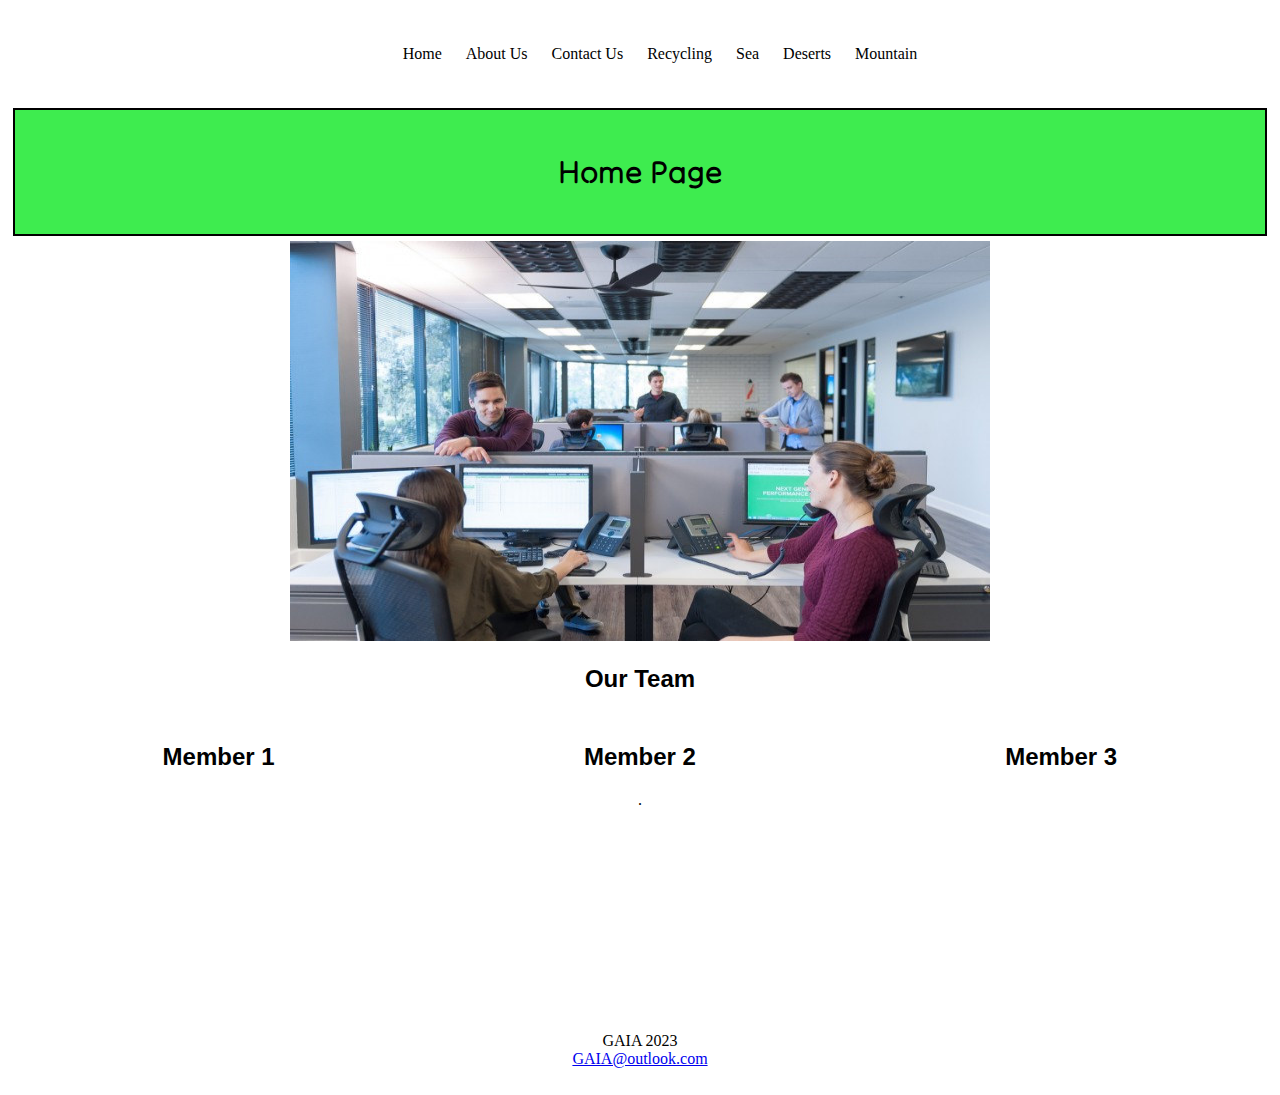
==== index.html @ 866cd686 "update" ====
<!DOCTYPE html>
<html lang="en">
<head>

  <nav>

      <ul>
        <li><a href=index.html>Home</a></li>
        <li><a href="about.html">About Us</a></li>
        <li><a href="contact.html">Contact Us</a></li>
        <li><a href="recycle.html">Recycling</a></li>
        <li><a href="sea.html">Sea</a></li>
        <li><a href="desert.html">Deserts</a></li>
        <li><a href="mountain.html">Mountain</a></li>
      </ul>

    </nav>
  
  <link rel="preconnect" href="https://fonts.googleapis.com">
  <link rel="preconnect" href="https://fonts.gstatic.com" crossorigin>
  <link href="https://fonts.googleapis.com/css2?family=Tilt+Neon&display=swap" rel="stylesheet">

  <meta charset="utf-8">
  <meta http-equiv="X-UA-Compatible" content=IE=edge>
  <meta name="viewport" content="width=device-width initial-scale=1.0">
  

  <title>Home Page</title>
  <link href="style.css" rel="stylesheet" type="text/css" />
</head> 
  
    <body>
      <div class="bg-green">  <h1>Home Page</h1> </div>
      
     
      <div>
         <img src="office1.jpg" style="width:700px; height:400px;">
      </div>

      <style>
      * {
        box-sizing: border-box
      }

  
      .column {
        float: left;
        width: 33.33%;
        padding: 10px;
        height: 300px; 
      }

    
      .row:after {
        content: "";
        display: table;
        clear: both;
      }
      </style>
      </head>
      <body>

      <h2>Our Team</h2>

      <div class="row">
        <div class="column">
          <h2>Member 1</h2>
          <p></p>
        </div>
        <div class="column">
          <h2>Member 2</h2>
          <p>.</p>
        </div>
        <div class="column">
          <h2>Member 3</h2>
          <p></p>
        </div>
      </div>
<footer>
  <p> GAIA 2023<BR> 
  <a href="GAIA@outlook.com">GAIA@outlook.com</a></p>
      </footer>
  
  
</body>

</html>
---- style.css ----
h1{font-family: 'Tilt Neon', sans-serif;}
h2{font-family: 'Space Grotesk', sans-serif;}
ul{text-align:center;}
body{text-align:center;}


.bg-green{background-color:rgba(62,236,79,1) ;padding:20px; margin:5px; border:2px solid #000000;}
<div class="bg-green"> <h2>Memeber 1</h2>


nav
{background-color:rgba(255,255,255,);
border:2px solid rgba(0,0,0,1);
color:rgba(255,255,255,);
display:block;
overflow:hidden;
width:100%;}


nav ul li{
  display: inline-block;
  list-style-type: none;
}

nav ul li a{
  color:rgba(0,0,0,1);
  display: block;
  line-height: 56px;
  text-decoration: none;
  padding: 10px;
}

nav ul li :hover{
  background-color:rgba(62, 236, 79, 0.8)
}

nav ul li:hover a{
  color: rgb(0, 0, 0,)
}

.column {
  float: left;
  width: 25%;
  padding: 20px;
}



footer{background-color:rgba(255,255,255,);
  color:rgba(0,0,0,);
  text-align:center;
  padding:3px;}



@media screen and (max-width: 600px) {
  .column {
    width: 100%;
  }
}
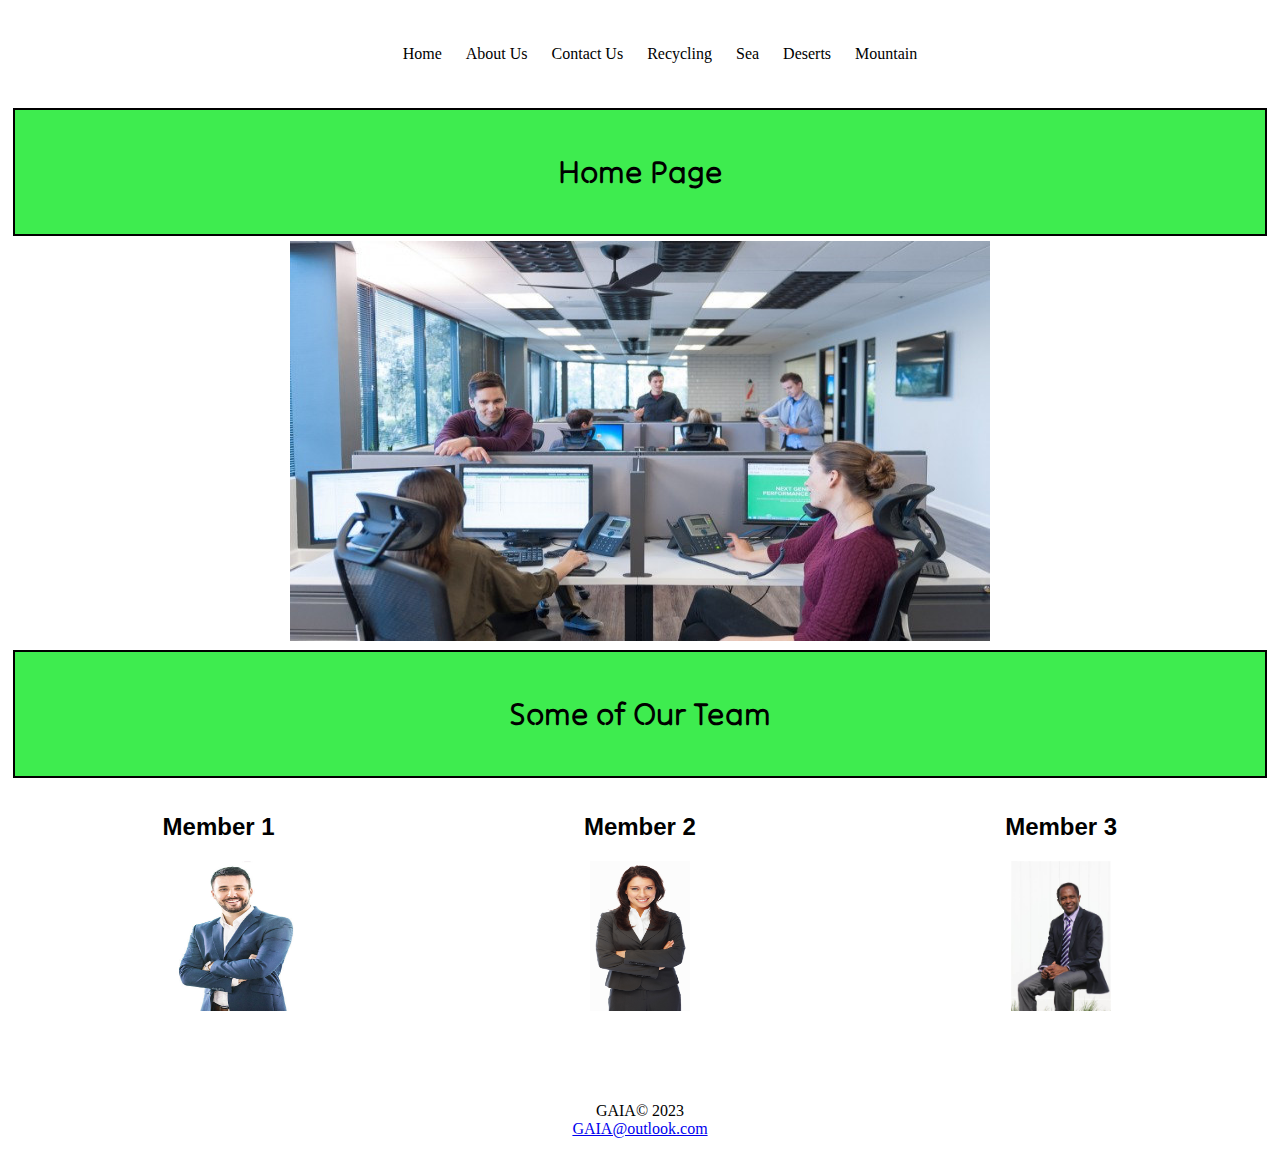
==== commit 7437b507: "update" ====
--- a/index.html
+++ b/index.html
@@ -42,7 +42,6 @@
         box-sizing: border-box
       }
 
-  
       .column {
         float: left;
         width: 33.33%;
@@ -50,7 +49,6 @@
         height: 300px; 
       }
 
-    
       .row:after {
         content: "";
         display: table;
@@ -59,25 +57,25 @@
       </style>
       </head>
       <body>
-
-      <h2>Our Team</h2>
-
+<div class="bg-green">
+      <h1>Some of Our Team</h1>
+  </div>
       <div class="row">
         <div class="column">
           <h2>Member 1</h2>
-          <p></p>
+          <p><img src="Member 1.jpg" style="width:200px; height:150px;"</p>
         </div>
         <div class="column">
           <h2>Member 2</h2>
-          <p>.</p>
+          <p><img src="Member 2.jpg" style="width:100px; height:150px;"</p>
         </div>
         <div class="column">
           <h2>Member 3</h2>
-          <p></p>
+          <p><img src="Member 3.jpg " style="width:100px; height:150px;"</p>
         </div>
       </div>
 <footer>
-  <p> GAIA 2023<BR> 
+  <p> GAIA© 2023<BR> 
   <a href="GAIA@outlook.com">GAIA@outlook.com</a></p>
       </footer>
   
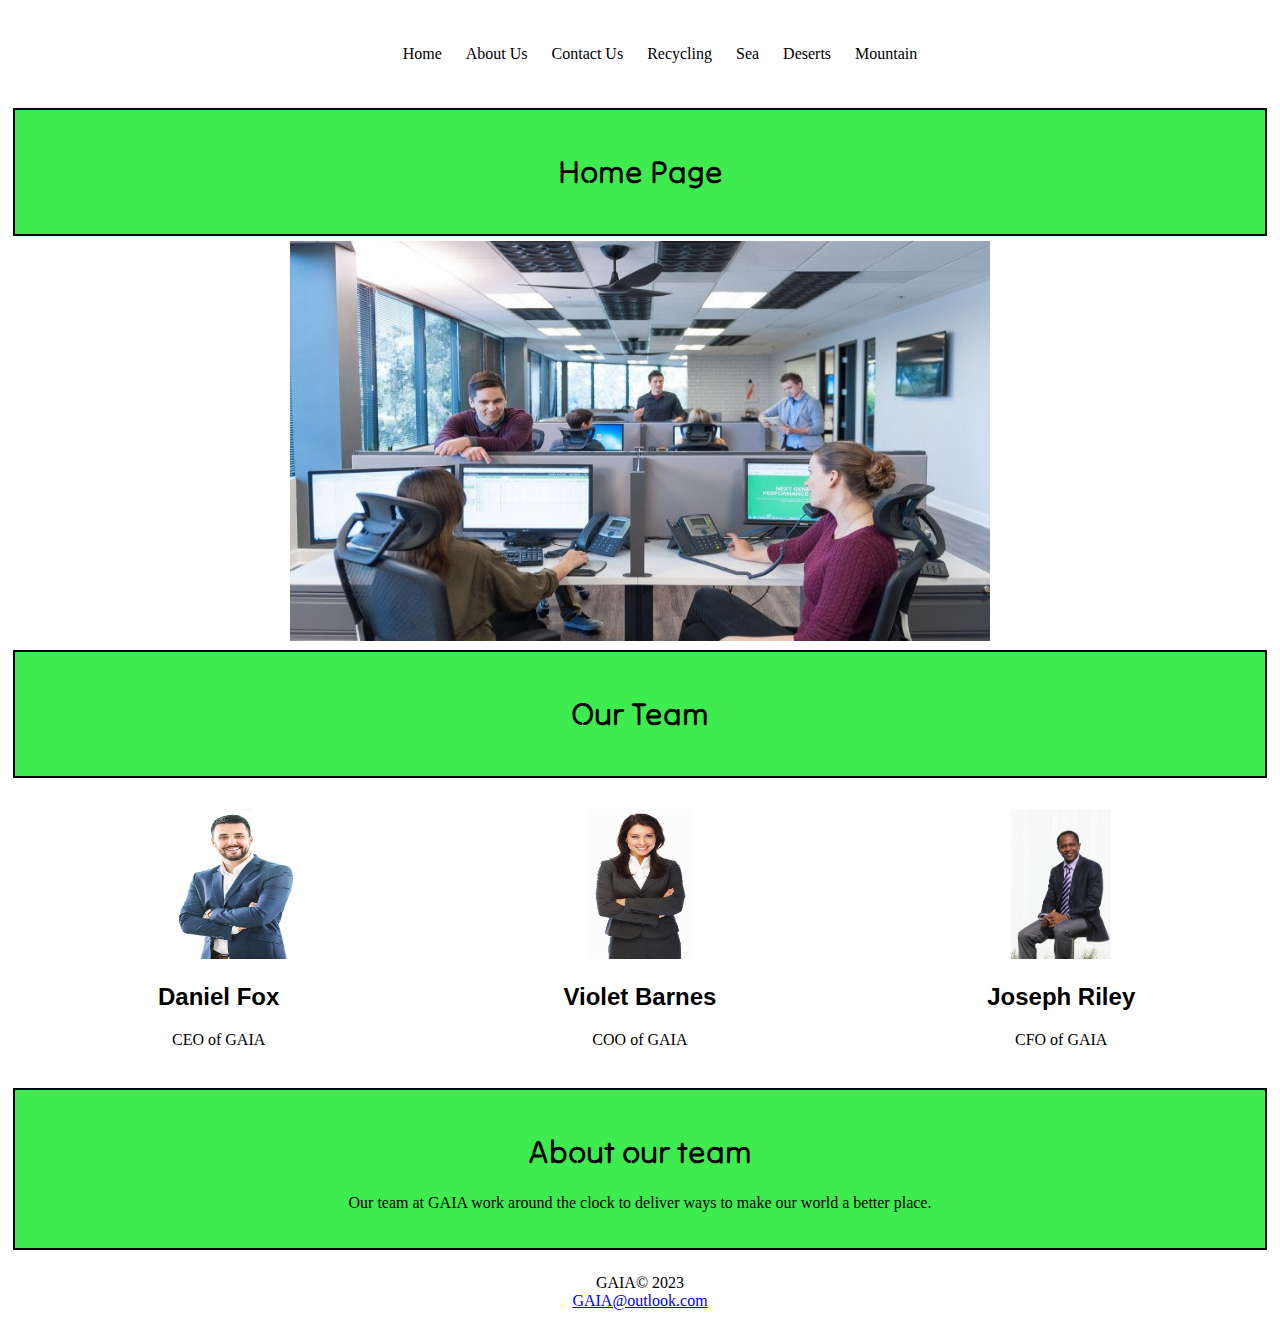
==== commit 7725cff8: "!" ====
--- a/index.html
+++ b/index.html
@@ -15,18 +15,18 @@
       </ul>
 
     </nav>
-  
   <link rel="preconnect" href="https://fonts.googleapis.com">
   <link rel="preconnect" href="https://fonts.gstatic.com" crossorigin>
   <link href="https://fonts.googleapis.com/css2?family=Tilt+Neon&display=swap" rel="stylesheet">
-
-  <meta charset="utf-8">
+  <link href = "style.css">
+  <meta charset="UTf-8">
   <meta http-equiv="X-UA-Compatible" content=IE=edge>
   <meta name="viewport" content="width=device-width initial-scale=1.0">
   
 
   <title>Home Page</title>
   <link href="style.css" rel="stylesheet" type="text/css" />
+
 </head> 
   
     <body>
@@ -34,50 +34,43 @@
       
      
       <div>
-         <img src="office1.jpg" style="width:700px; height:400px;">
+         <img src="images/office1.jpg" style="width:700px; height:400px;">
       </div>
-
-      <style>
-      * {
-        box-sizing: border-box
-      }
-
-      .column {
-        float: left;
-        width: 33.33%;
-        padding: 10px;
-        height: 300px; 
-      }
-
-      .row:after {
-        content: "";
-        display: table;
-        clear: both;
-      }
-      </style>
       </head>
       <body>
 <div class="bg-green">
-      <h1>Some of Our Team</h1>
-  </div>
+      <h1>Our Team</h1>
+
+</div>
       <div class="row">
         <div class="column">
-          <h2>Member 1</h2>
-          <p><img src="Member 1.jpg" style="width:200px; height:150px;"</p>
+          <p><img src="images/Member 1.jpg" style="width:200px; height:150px;"</p>
+     
+          <h2>Daniel Fox</h2>
+          <p>CEO of GAIA</p>
+          </div>
+        
+        <div class="column">
+          <p><img src="images/Member 2.jpg" style="width:100px; height:150px;"</p>
+       <h2> Violet Barnes </h2>
+        <p>COO of GAIA</p>
         </div>
+        
         <div class="column">
-          <h2>Member 2</h2>
-          <p><img src="Member 2.jpg" style="width:100px; height:150px;"</p>
-        </div>
-        <div class="column">
-          <h2>Member 3</h2>
-          <p><img src="Member 3.jpg " style="width:100px; height:150px;"</p>
+<p><img src="images/Member 3.jpg" class="rounded" alt="Member3" style="width:100px; height:150px;"</p>
+        <h2>Joseph Riley</h2>
+            <p>CFO of GAIA</p>
         </div>
       </div>
+        
+        <div class="bg-green"> <h1>About our team</h1> 
+   <p>Our team at GAIA work around the clock to deliver ways to make our world a better place.</p>
+        </div>
+      
 <footer>
   <p> GAIA© 2023<BR> 
   <a href="GAIA@outlook.com">GAIA@outlook.com</a></p>
-      </footer>
+</footer>
   
   
 </body>
--- a/style.css
+++ b/style.css
@@ -38,6 +38,8 @@
   color: rgb(0, 0, 0,)
 }
 
+
+
 .column {
   float: left;
   width: 25%;
@@ -45,16 +47,44 @@
 }
 
 
+      * {
+        box-sizing: border-box
+      }
+
+.column {
+        float: left;
+        width: 33.33%;
+        padding: 10px;
+        height: 300px; 
+}
+
+
+      .row:after {
+ content: "";
+display: table;
+ clear: both;
+ }
+</style>
+
+.row:after {
+  content: "";
+  display: table;
+  clear: both;
+}
+
+
+@media screen and (max-width: 600px) {
+  .column {
+    width: 100%;
+  }
+}
+
 
 footer{background-color:rgba(255,255,255,);
   color:rgba(0,0,0,);
   text-align:center;
   padding:3px;}
 
-
-
-@media screen and (max-width: 600px) {
-  .column {
-    width: 100%;
-  }
+.Member1{
+  border-radius: 50%;
 }--- a/style.css
+++ b/style.css
@@ -38,6 +38,8 @@
   color: rgb(0, 0, 0,)
 }
 
+
+
 .column {
   float: left;
   width: 25%;
@@ -45,16 +47,44 @@
 }
 
 
+      * {
+        box-sizing: border-box
+      }
+
+.column {
+        float: left;
+        width: 33.33%;
+        padding: 10px;
+        height: 300px; 
+}
+
+
+      .row:after {
+ content: "";
+display: table;
+ clear: both;
+ }
+</style>
+
+.row:after {
+  content: "";
+  display: table;
+  clear: both;
+}
+
+
+@media screen and (max-width: 600px) {
+  .column {
+    width: 100%;
+  }
+}
+
 
 footer{background-color:rgba(255,255,255,);
   color:rgba(0,0,0,);
   text-align:center;
   padding:3px;}
 
-
-
-@media screen and (max-width: 600px) {
-  .column {
-    width: 100%;
-  }
+.Member1{
+  border-radius: 50%;
 }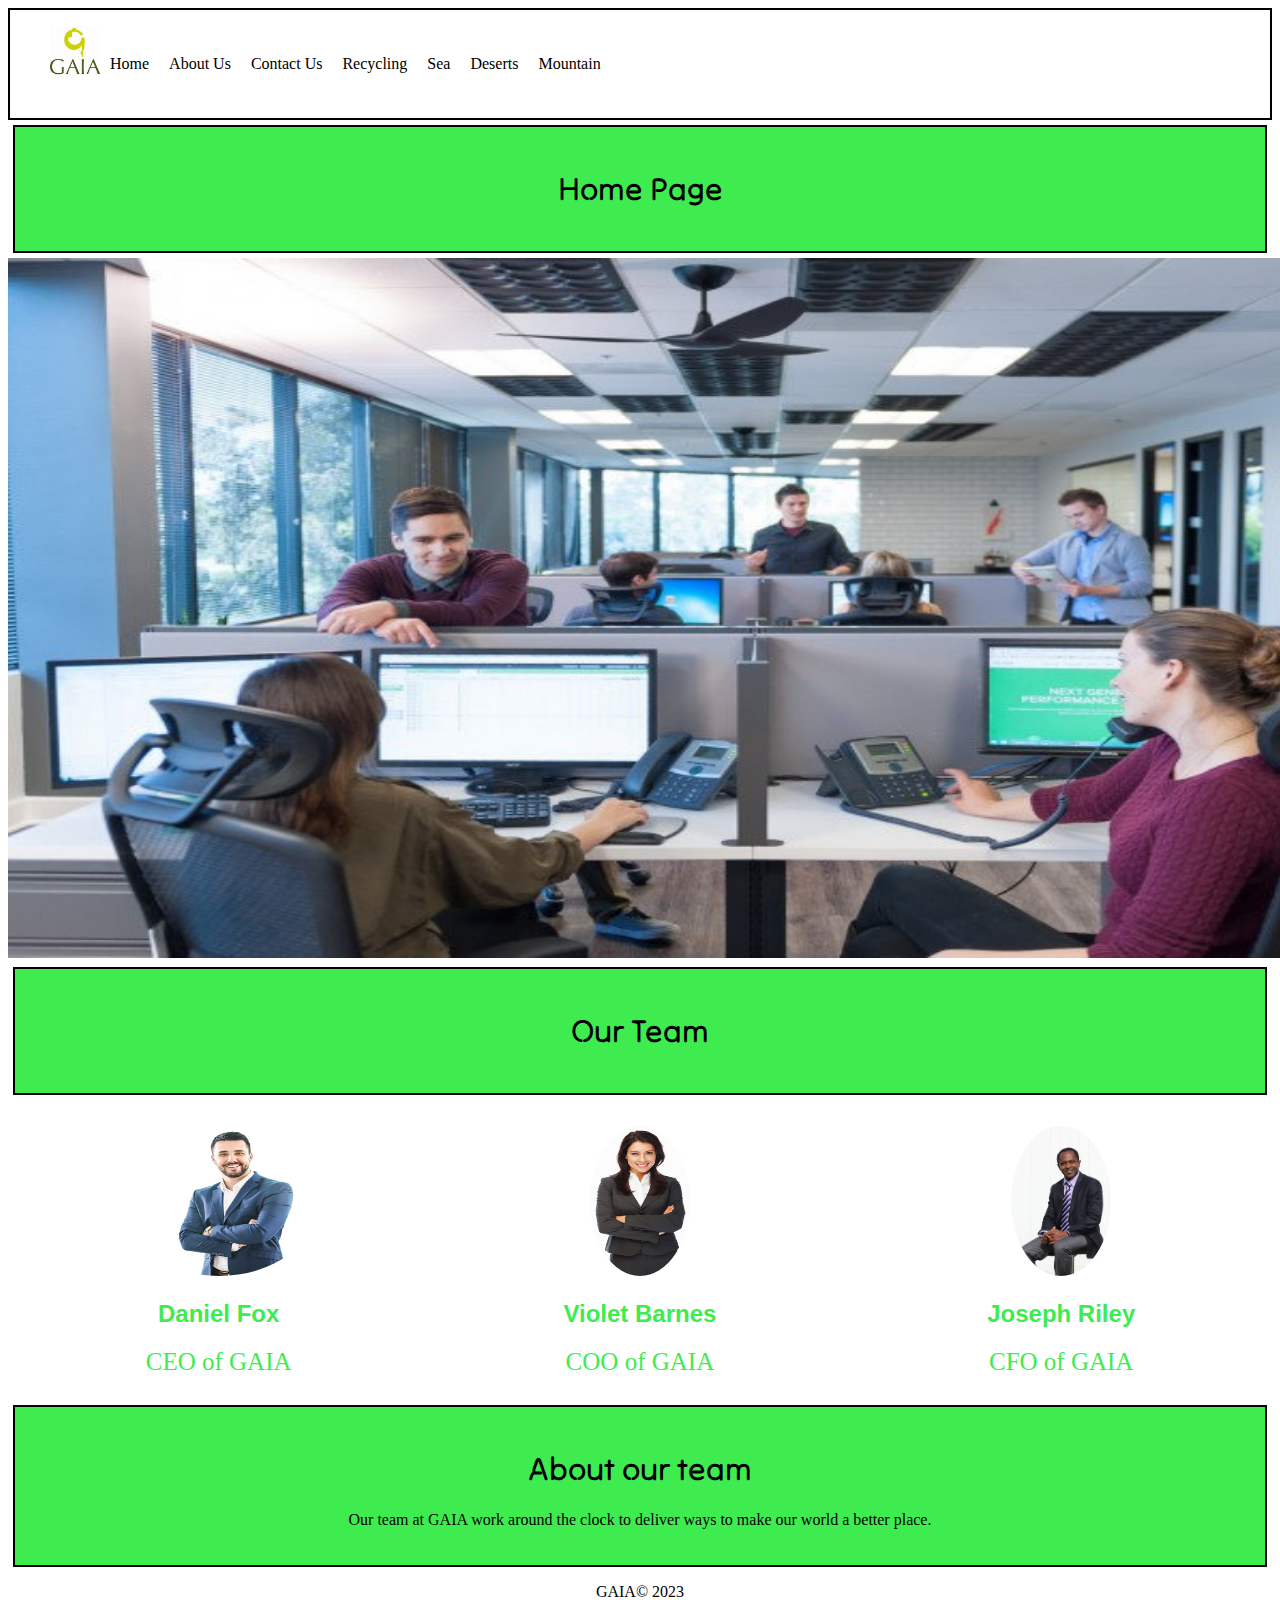
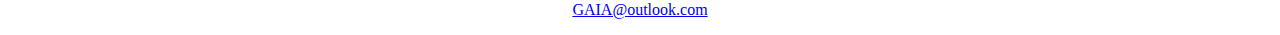
==== commit e27e9b5d: "update" ====
--- a/index.html
+++ b/index.html
@@ -1,17 +1,23 @@
  <!DOCTYPE html>
 <html lang="en">
 <head>
-
+  <style>
+   .Gaia{ 
+    height:50px;
+    width:50px;} 
+    
+  </style>
   <nav>
 
-      <ul>
-        <li><a href=index.html>Home</a></li>
-        <li><a href="about.html">About Us</a></li>
-        <li><a href="contact.html">Contact Us</a></li>
-        <li><a href="recycle.html">Recycling</a></li>
-        <li><a href="sea.html">Sea</a></li>
-        <li><a href="desert.html">Deserts</a></li>
-        <li><a href="mountain.html">Mountain</a></li>
+      <ul class="container">
+        <img src="images/Gaia.jpg" class="Gaia"> 
+        <li class="bar"><a href=index.html>Home</a></li>
+        <li class="bar"><a href="about.html">About Us</a></li>
+        <li class="bar"><a href="contact.html">Contact Us</a></li>
+        <li class="bar"><a href="recycle.html">Recycling</a></li>
+        <li class="bar"><a href="sea.html">Sea</a></li>
+        <li class="bar"><a href="desert.html">Deserts</a></li>
+        <li class="bar"><a href="mountain.html">Mountain</a></li>
       </ul>
 
     </nav>
@@ -34,7 +40,7 @@
       
      
       <div>
-         <img src="images/office1.jpg" style="width:700px; height:400px;">
+         <img src="images/office1.jpg" style="width:1500px; height:700px;">
       </div>
       </head>
       <body>
@@ -44,22 +50,21 @@
 </div>
       <div class="row">
         <div class="column">
-          <p><img src="images/Member 1.jpg" style="width:200px; height:150px;"</p>
-     
-          <h2>Daniel Fox</h2>
-          <p>CEO of GAIA</p>
-          </div>
+<p><img src="images/Member 1.jpg" style="width:200px; height:150px;"class="CEO"></p>
+<h2>Daniel Fox</h2>
+<p1>CEO of GAIA</p1>
+</div>
         
         <div class="column">
-          <p><img src="images/Member 2.jpg" style="width:100px; height:150px;"</p>
+<p><img src="images/Member 2.jpg" style="width:100px; height:150px;"class="COO"></p>
        <h2> Violet Barnes </h2>
-        <p>COO of GAIA</p>
+        <p2>COO of GAIA</p2>
         </div>
         
         <div class="column">
-<p><img src="images/Member 3.jpg" class="rounded" alt="Member3" style="width:100px; height:150px;"</p>
+<p><img src="images/Member 3.jpg" style="width:100px; height:150px;" class="CFO"></p>
         <h2>Joseph Riley</h2>
-            <p>CFO of GAIA</p>
+            <p3>CFO of GAIA</p3>
         </div>
       </div>
         
--- a/style.css
+++ b/style.css
@@ -5,7 +5,16 @@
 
 
 .bg-green{background-color:rgba(62,236,79,1) ;padding:20px; margin:5px; border:2px solid #000000;}
-<div class="bg-green"> <h2>Memeber 1</h2>
+<div class="bg-green"> 
+
+
+.bar{
+  padding-right:30px;}
+
+.container{
+  list-style: none;
+  display:flex;}
+
 
 
 nav
@@ -31,60 +40,89 @@
 }
 
 nav ul li :hover{
-  background-color:rgba(62, 236, 79, 0.8)
+  background-color:rgba(62, 236, 79, 0.8);
+  
 }
 
 nav ul li:hover a{
   color: rgb(0, 0, 0,)
 }
 
+  * {
+ box-sizing: border-box }
 
+.column{
+float: left;
+width: 33.33%;
+padding: 10px;
+height: 300px; 
+}
 
-.column {
-  float: left;
-  width: 25%;
-  padding: 20px;
+.column p1{
+color:rgba(62,236,79,1);
+  font-size: 25px;
+  }
+
+.column p2{
+color:rgba(62,236,79,1);
+  font-size: 25px;
+  }
+
+.column p3{
+color:rgba(62,236,79,1);
+  font-size: 25px;
+  }
+
+.column h2{
+  color:rgba(62,236,79,1);
 }
 
 
-      * {
-        box-sizing: border-box
-      }
 
-.column {
-        float: left;
-        width: 33.33%;
-        padding: 10px;
-        height: 300px; 
-}
-
-
-      .row:after {
+.row:after {
  content: "";
 display: table;
  clear: both;
  }
-</style>
 
-.row:after {
-  content: "";
-  display: table;
-  clear: both;
+
+@media screen and (max-width: 992px){
+.bg-green{background-color:rgba(62,236,79,0.5) ;padding:100px; margin:0px; border:2px solid #000000;
+         }
+}
+
+@media screen and (max-width: 992px) {
+  .column {
+    width:50%; 
+    min-height:350px;
+  }
+}
+
+@media screen and (max-width: 600px){
+.bg-green{background-color:rgba(62,236,79,0.1) ;padding:10px; margin:0px; border:2px solid #000000;}
 }
 
 
 @media screen and (max-width: 600px) {
   .column {
     width: 100%;
+    background-color: rgba(62,236,79,0);
+    padding:20px; margin:0px;
+    border:2px solid #000000;}
   }
 }
-
 
 footer{background-color:rgba(255,255,255,);
   color:rgba(0,0,0,);
   text-align:center;
-  padding:3px;}
+  padding:3px; margin:0px;
+  border:5px solid #000000;}
 
-.Member1{
-  border-radius: 50%;
-}+.CEO{
+  border-radius:50%;}
+
+.COO{
+  border-radius:50%;}
+
+.CFO{
+  border-radius:50%;}--- a/style.css
+++ b/style.css
@@ -5,7 +5,16 @@
 
 
 .bg-green{background-color:rgba(62,236,79,1) ;padding:20px; margin:5px; border:2px solid #000000;}
-<div class="bg-green"> <h2>Memeber 1</h2>
+<div class="bg-green"> 
+
+
+.bar{
+  padding-right:30px;}
+
+.container{
+  list-style: none;
+  display:flex;}
+
 
 
 nav
@@ -31,60 +40,89 @@
 }
 
 nav ul li :hover{
-  background-color:rgba(62, 236, 79, 0.8)
+  background-color:rgba(62, 236, 79, 0.8);
+  
 }
 
 nav ul li:hover a{
   color: rgb(0, 0, 0,)
 }
 
+  * {
+ box-sizing: border-box }
 
+.column{
+float: left;
+width: 33.33%;
+padding: 10px;
+height: 300px; 
+}
 
-.column {
-  float: left;
-  width: 25%;
-  padding: 20px;
+.column p1{
+color:rgba(62,236,79,1);
+  font-size: 25px;
+  }
+
+.column p2{
+color:rgba(62,236,79,1);
+  font-size: 25px;
+  }
+
+.column p3{
+color:rgba(62,236,79,1);
+  font-size: 25px;
+  }
+
+.column h2{
+  color:rgba(62,236,79,1);
 }
 
 
-      * {
-        box-sizing: border-box
-      }
 
-.column {
-        float: left;
-        width: 33.33%;
-        padding: 10px;
-        height: 300px; 
-}
-
-
-      .row:after {
+.row:after {
  content: "";
 display: table;
  clear: both;
  }
-</style>
 
-.row:after {
-  content: "";
-  display: table;
-  clear: both;
+
+@media screen and (max-width: 992px){
+.bg-green{background-color:rgba(62,236,79,0.5) ;padding:100px; margin:0px; border:2px solid #000000;
+         }
+}
+
+@media screen and (max-width: 992px) {
+  .column {
+    width:50%; 
+    min-height:350px;
+  }
+}
+
+@media screen and (max-width: 600px){
+.bg-green{background-color:rgba(62,236,79,0.1) ;padding:10px; margin:0px; border:2px solid #000000;}
 }
 
 
 @media screen and (max-width: 600px) {
   .column {
     width: 100%;
+    background-color: rgba(62,236,79,0);
+    padding:20px; margin:0px;
+    border:2px solid #000000;}
   }
 }
-
 
 footer{background-color:rgba(255,255,255,);
   color:rgba(0,0,0,);
   text-align:center;
-  padding:3px;}
+  padding:3px; margin:0px;
+  border:5px solid #000000;}
 
-.Member1{
-  border-radius: 50%;
-}+.CEO{
+  border-radius:50%;}
+
+.COO{
+  border-radius:50%;}
+
+.CFO{
+  border-radius:50%;}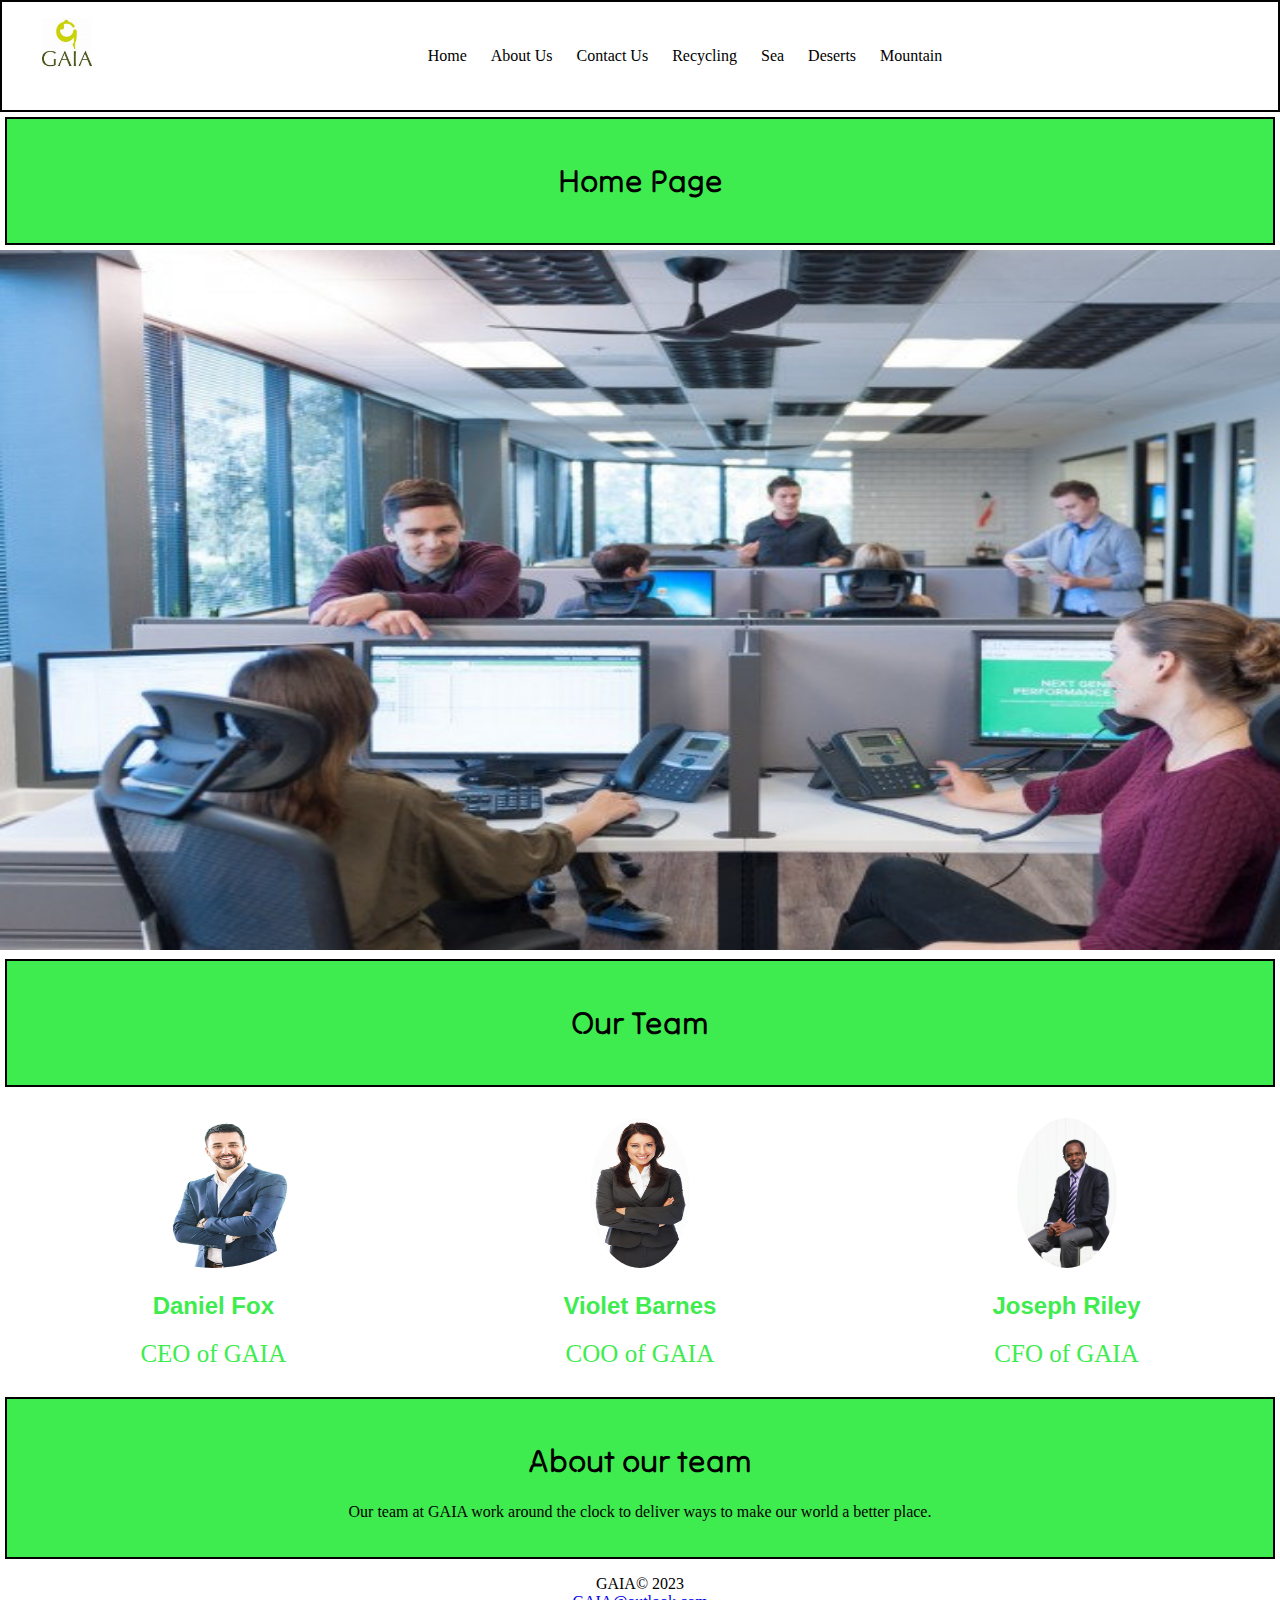
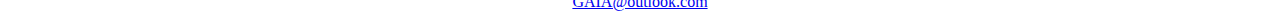
==== commit 772c7234: "update" ====
--- a/index.html
+++ b/index.html
@@ -1,16 +1,14 @@
  <!DOCTYPE html>
 <html lang="en">
 <head>
-  <style>
-   .Gaia{ 
-    height:50px;
-    width:50px;} 
+
     
   </style>
   <nav>
 
       <ul class="container">
         <img src="images/Gaia.jpg" class="Gaia"> 
+        
         <li class="bar"><a href=index.html>Home</a></li>
         <li class="bar"><a href="about.html">About Us</a></li>
         <li class="bar"><a href="contact.html">Contact Us</a></li>
--- a/style.css
+++ b/style.css
@@ -10,10 +10,6 @@
 
 .bar{
   padding-right:30px;}
-
-.container{
-  list-style: none;
-  display:flex;}
 
 
 
@@ -125,4 +121,54 @@
   border-radius:50%;}
 
 .CFO{
-  border-radius:50%;}+  border-radius:50%;}
+
+
+
+
+.Gaia{ 
+  height:50px;
+  width:50px; 
+  margin-right:auto;
+float:left;
+}
+
+body{
+  margin:0;
+}
+  .container2{
+    width:100vw;
+    height:100vh;
+    font-family:'Tilt Neon', sans-serif;
+    font-weight:bold;
+    font-size:20px;
+    display:grid;
+
+    grid-template-columns: repeat(3, 1fr);
+    grid-template-rows:50px 1fr 1fr 100px;
+
+    gap:10px;
+    padding:10px;
+    box-sizing:border-box;
+  }
+  .container2 div{
+    padding:10px;
+    border:1px #000000 solid;
+  }
+
+  .Information{
+  grid-column-start:1;
+  grid-column-end:4;  
+  }
+
+
+  .Environmental Issues{
+    grid-row-start:2;
+    grid-row-end: span 2;
+  }
+  .What We Do{
+grid-row-start:2;
+    grid-row-end: span 2;
+  }
+
+
--- a/style.css
+++ b/style.css
@@ -10,10 +10,6 @@
 
 .bar{
   padding-right:30px;}
-
-.container{
-  list-style: none;
-  display:flex;}
 
 
 
@@ -125,4 +121,54 @@
   border-radius:50%;}
 
 .CFO{
-  border-radius:50%;}+  border-radius:50%;}
+
+
+
+
+.Gaia{ 
+  height:50px;
+  width:50px; 
+  margin-right:auto;
+float:left;
+}
+
+body{
+  margin:0;
+}
+  .container2{
+    width:100vw;
+    height:100vh;
+    font-family:'Tilt Neon', sans-serif;
+    font-weight:bold;
+    font-size:20px;
+    display:grid;
+
+    grid-template-columns: repeat(3, 1fr);
+    grid-template-rows:50px 1fr 1fr 100px;
+
+    gap:10px;
+    padding:10px;
+    box-sizing:border-box;
+  }
+  .container2 div{
+    padding:10px;
+    border:1px #000000 solid;
+  }
+
+  .Information{
+  grid-column-start:1;
+  grid-column-end:4;  
+  }
+
+
+  .Environmental Issues{
+    grid-row-start:2;
+    grid-row-end: span 2;
+  }
+  .What We Do{
+grid-row-start:2;
+    grid-row-end: span 2;
+  }
+
+
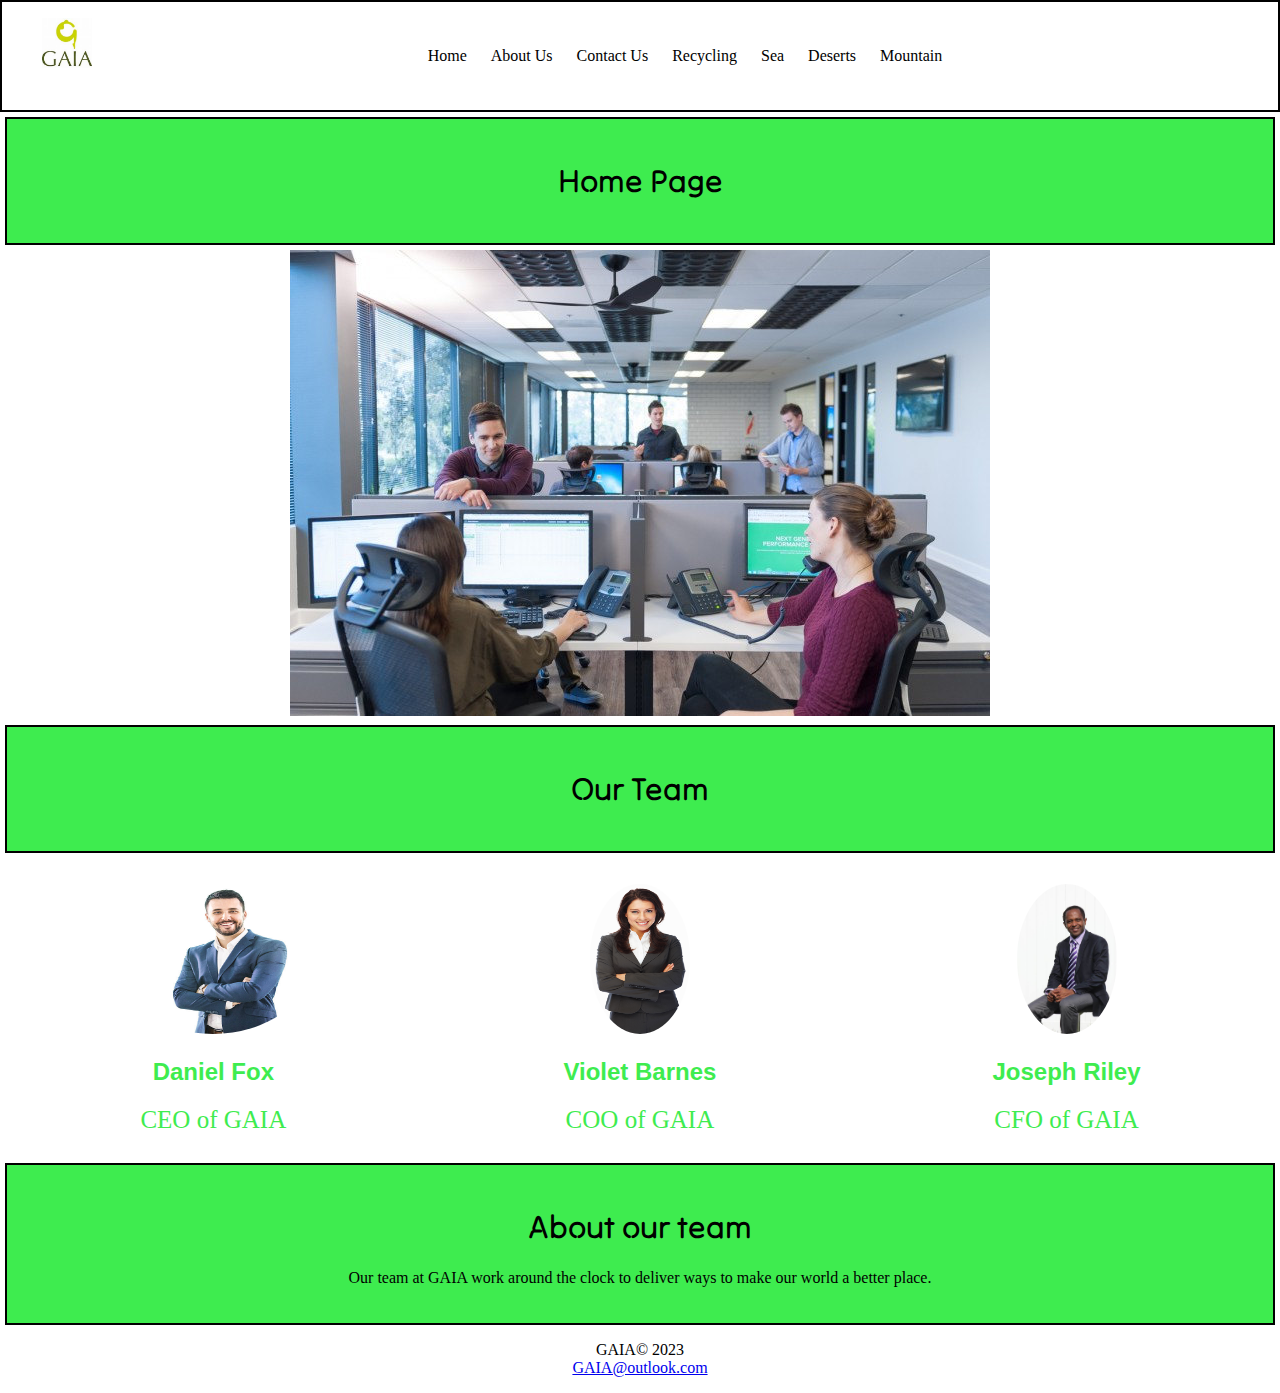
==== commit 06a58ebd: "update" ====
--- a/index.html
+++ b/index.html
@@ -38,7 +38,7 @@
       
      
       <div>
-         <img src="images/office1.jpg" style="width:1500px; height:700px;">
+         <img src="images/office1.jpg" class="office1">
       </div>
       </head>
       <body>
--- a/style.css
+++ b/style.css
@@ -10,7 +10,6 @@
 
 .bar{
   padding-right:30px;}
-
 
 
 nav
@@ -83,7 +82,7 @@
 
 
 @media screen and (max-width: 992px){
-.bg-green{background-color:rgba(62,236,79,0.5) ;padding:100px; margin:0px; border:2px solid #000000;
+.bg-green{background-color:rgba(62,236,79,0.5) ;padding:10px; margin:5px; border:2px solid #000000;
          }
 }
 
@@ -95,7 +94,8 @@
 }
 
 @media screen and (max-width: 600px){
-.bg-green{background-color:rgba(62,236,79,0.1) ;padding:10px; margin:0px; border:2px solid #000000;}
+.bg-green{background-color:rgba(62,236,79,0.1) ;padding:10px; margin:5px; border:2px solid #000000;
+         }
 }
 
 
@@ -108,8 +108,9 @@
   }
 }
 
-footer{background-color:rgba(255,255,255,);
-  color:rgba(0,0,0,);
+footer{
+  background-color:rgba(255,255,255);
+  color:rgba(0,0,0);
   text-align:center;
   padding:3px; margin:0px;
   border:5px solid #000000;}
@@ -157,18 +158,86 @@
   }
 
   .Information{
+  background-color:rgba(62,236,79);  
   grid-column-start:1;
   grid-column-end:4;  
   }
 
 
-  .Environmental Issues{
+  .How-You-Can-Help{
+    background-color:rgba(62,236,79);
+    grid-column-start:3;
+    grid-column-end:4;
     grid-row-start:2;
-    grid-row-end: span 2;
-  }
-  .What We Do{
-grid-row-start:2;
-    grid-row-end: span 2;
-  }
-
-
+    grid-row-end:4;
+  }
+  .What-We-Do{
+  background-color:rgba(62,236,79);  
+  grid-column-start:2;
+  grid-column-end:3;
+  grid-row-start: 2; 
+  grid-row-end:4 ; 
+  }
+
+.Environmental-Issues{
+  background-color:rgba(62,236,79); 
+}
+.Our-Workers{
+  background-color:rgba(62,236,79); 
+}
+
+@media screen and ( max-width:992px) {
+  .Information{
+    width:100%;
+    background-color:rgba(62,236,79,0.5);
+  }
+  .How-You-Can-Help{
+    width:100%;
+    background-color:rgba(62,236,79,0.5);            
+  }
+  .What-We-Do{
+    width:100%;
+    background-color:rgba(62,236,79,0.5);
+}
+  .Environmental-Issues{
+    width:100%;
+    background-color:rgba(62,236,79,0.5);
+  }
+  .Our-Workers{
+    width:100%;
+    background-color:rgba(62,236,79,0.5);
+  }
+ .office1{
+   width:100%
+ }
+.office2{
+  width:100%
+}
+  
+@media screen and ( max-width:600px){
+  .Information{
+    width:100%;
+    background-color:rgba(62,236,79,0.1);
+  }
+  .How-You-Can-Help{
+    width:100%;
+    background-color:rgba(62,236,79,0.1);
+}
+  .What-We-Do{
+    width:100%;
+    background-color:rgba(62,236,79,0.1);
+  }
+  .Environmental-Issues{
+    width:100%;
+    background-color:rgba(62,236,79,0.1);
+  }
+  .Our-Workers{
+    width:100%;
+    background-color:rgba(62,236,79,0.1);
+  }
+ .office1{
+   width:100%
+ }
+.office2{
+  width:100%
+}--- a/style.css
+++ b/style.css
@@ -10,7 +10,6 @@
 
 .bar{
   padding-right:30px;}
-
 
 
 nav
@@ -83,7 +82,7 @@
 
 
 @media screen and (max-width: 992px){
-.bg-green{background-color:rgba(62,236,79,0.5) ;padding:100px; margin:0px; border:2px solid #000000;
+.bg-green{background-color:rgba(62,236,79,0.5) ;padding:10px; margin:5px; border:2px solid #000000;
          }
 }
 
@@ -95,7 +94,8 @@
 }
 
 @media screen and (max-width: 600px){
-.bg-green{background-color:rgba(62,236,79,0.1) ;padding:10px; margin:0px; border:2px solid #000000;}
+.bg-green{background-color:rgba(62,236,79,0.1) ;padding:10px; margin:5px; border:2px solid #000000;
+         }
 }
 
 
@@ -108,8 +108,9 @@
   }
 }
 
-footer{background-color:rgba(255,255,255,);
-  color:rgba(0,0,0,);
+footer{
+  background-color:rgba(255,255,255);
+  color:rgba(0,0,0);
   text-align:center;
   padding:3px; margin:0px;
   border:5px solid #000000;}
@@ -157,18 +158,86 @@
   }
 
   .Information{
+  background-color:rgba(62,236,79);  
   grid-column-start:1;
   grid-column-end:4;  
   }
 
 
-  .Environmental Issues{
+  .How-You-Can-Help{
+    background-color:rgba(62,236,79);
+    grid-column-start:3;
+    grid-column-end:4;
     grid-row-start:2;
-    grid-row-end: span 2;
-  }
-  .What We Do{
-grid-row-start:2;
-    grid-row-end: span 2;
-  }
-
-
+    grid-row-end:4;
+  }
+  .What-We-Do{
+  background-color:rgba(62,236,79);  
+  grid-column-start:2;
+  grid-column-end:3;
+  grid-row-start: 2; 
+  grid-row-end:4 ; 
+  }
+
+.Environmental-Issues{
+  background-color:rgba(62,236,79); 
+}
+.Our-Workers{
+  background-color:rgba(62,236,79); 
+}
+
+@media screen and ( max-width:992px) {
+  .Information{
+    width:100%;
+    background-color:rgba(62,236,79,0.5);
+  }
+  .How-You-Can-Help{
+    width:100%;
+    background-color:rgba(62,236,79,0.5);            
+  }
+  .What-We-Do{
+    width:100%;
+    background-color:rgba(62,236,79,0.5);
+}
+  .Environmental-Issues{
+    width:100%;
+    background-color:rgba(62,236,79,0.5);
+  }
+  .Our-Workers{
+    width:100%;
+    background-color:rgba(62,236,79,0.5);
+  }
+ .office1{
+   width:100%
+ }
+.office2{
+  width:100%
+}
+  
+@media screen and ( max-width:600px){
+  .Information{
+    width:100%;
+    background-color:rgba(62,236,79,0.1);
+  }
+  .How-You-Can-Help{
+    width:100%;
+    background-color:rgba(62,236,79,0.1);
+}
+  .What-We-Do{
+    width:100%;
+    background-color:rgba(62,236,79,0.1);
+  }
+  .Environmental-Issues{
+    width:100%;
+    background-color:rgba(62,236,79,0.1);
+  }
+  .Our-Workers{
+    width:100%;
+    background-color:rgba(62,236,79,0.1);
+  }
+ .office1{
+   width:100%
+ }
+.office2{
+  width:100%
+}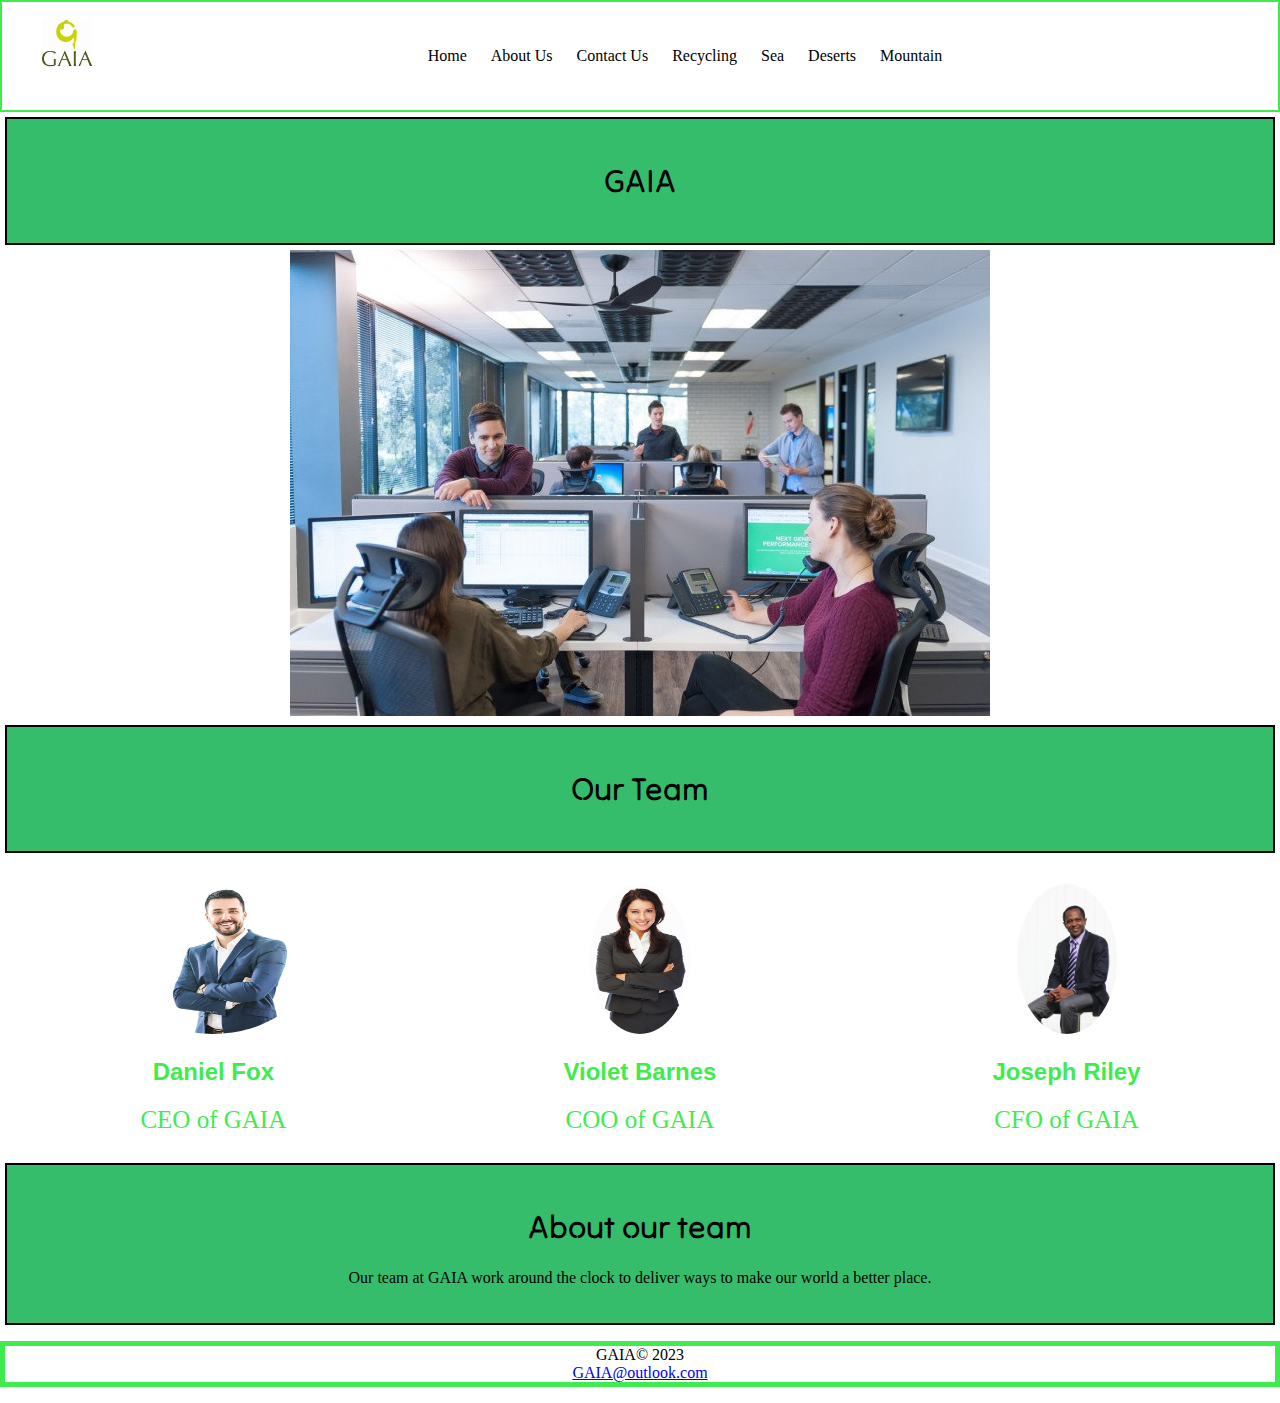
==== commit d9fa399d: "update" ====
--- a/index.html
+++ b/index.html
@@ -2,8 +2,7 @@
 <html lang="en">
 <head>
 
-    
-  </style>
+
   <nav>
 
       <ul class="container">
@@ -34,7 +33,7 @@
 </head> 
   
     <body>
-      <div class="bg-green">  <h1>Home Page</h1> </div>
+      <div class="bg-green">  <h1>GAIA</h1> </div>
       
      
       <div>
--- a/style.css
+++ b/style.css
@@ -2,19 +2,25 @@
 h2{font-family: 'Space Grotesk', sans-serif;}
 ul{text-align:center;}
 body{text-align:center;}
-
-
-.bg-green{background-color:rgba(62,236,79,1) ;padding:20px; margin:5px; border:2px solid #000000;}
+form{font-family: 'Nova Square', sans-serif;}
+
+.bg-green{background-color:rgba(53, 189, 108);padding:20px; margin:5px; border:2px solid #000000;}
 <div class="bg-green"> 
 
 
 .bar{
   padding-right:30px;}
 
+.social-icon{
+  color:rgba(62,236,79);
+}
+.social-icon:hover{
+background-color:rgba(0,0,0,1);}
+
 
 nav
 {background-color:rgba(255,255,255,);
-border:2px solid rgba(0,0,0,1);
+border:2px solid rgba(62, 236, 79);
 color:rgba(255,255,255,);
 display:block;
 overflow:hidden;
@@ -40,7 +46,7 @@
 }
 
 nav ul li:hover a{
-  color: rgb(0, 0, 0,)
+  color: rgb(255,255 ,255)
 }
 
   * {
@@ -82,19 +88,20 @@
 
 
 @media screen and (max-width: 992px){
-.bg-green{background-color:rgba(62,236,79,0.5) ;padding:10px; margin:5px; border:2px solid #000000;
+.bg-green{background-color:rgba(53, 189, 108,0.5) ;padding:10px; margin:5px; border:2px solid #000000;
          }
 }
 
 @media screen and (max-width: 992px) {
   .column {
+  
     width:50%; 
     min-height:350px;
   }
 }
 
 @media screen and (max-width: 600px){
-.bg-green{background-color:rgba(62,236,79,0.1) ;padding:10px; margin:5px; border:2px solid #000000;
+.bg-green{background-color:rgba(53, 189, 108,0.3) ;padding:10px; margin:5px; border:2px solid #000000;
          }
 }
 
@@ -102,7 +109,6 @@
 @media screen and (max-width: 600px) {
   .column {
     width: 100%;
-    background-color: rgba(62,236,79,0);
     padding:20px; margin:0px;
     border:2px solid #000000;}
   }
@@ -110,10 +116,14 @@
 
 footer{
   background-color:rgba(255,255,255);
-  color:rgba(0,0,0);
+  color:rgba(0,0,0,1);
   text-align:center;
-  padding:3px; margin:0px;
-  border:5px solid #000000;}
+  padding:5px; 
+  margin-top:auto;
+}
+footer p{
+  border: 5px solid rgba(62, 236, 79);
+}  
 
 .CEO{
   border-radius:50%;}
@@ -137,7 +147,10 @@
 body{
   margin:0;
 }
-  .container2{
+/*
+For About Us page
+/*/
+  .grid1{
     width:100vw;
     height:100vh;
     font-family:'Tilt Neon', sans-serif;
@@ -148,31 +161,31 @@
     grid-template-columns: repeat(3, 1fr);
     grid-template-rows:50px 1fr 1fr 100px;
 
-    gap:10px;
+    gap:5px;
     padding:10px;
     box-sizing:border-box;
   }
-  .container2 div{
+  .grid1 div{
     padding:10px;
-    border:1px #000000 solid;
+    border:1px solid rgba(0,0,0,1);
   }
 
   .Information{
-  background-color:rgba(62,236,79);  
+  background-color:rgba(53, 189, 108);  
   grid-column-start:1;
   grid-column-end:4;  
   }
 
 
   .How-You-Can-Help{
-    background-color:rgba(62,236,79);
+    background-color:rgba(53, 189, 108);
     grid-column-start:3;
     grid-column-end:4;
     grid-row-start:2;
     grid-row-end:4;
   }
   .What-We-Do{
-  background-color:rgba(62,236,79);  
+  background-color:rgba(53, 189, 108);  
   grid-column-start:2;
   grid-column-end:3;
   grid-row-start: 2; 
@@ -180,32 +193,148 @@
   }
 
 .Environmental-Issues{
-  background-color:rgba(62,236,79); 
+  background-color:rgba(53, 189, 108); 
 }
 .Our-Workers{
-  background-color:rgba(62,236,79); 
-}
+  background-color:rgba(53, 189, 108); 
+}
+/*
+For Contact us pages
+*/
+.Contact-Form{
+  background-color:rgba(53, 189, 108);
+  grid-column-start:3;
+  grid-column-end:4;
+  grid-row-start:2;
+  grid-row-end:3;
+}
+
+.Our-Socials{
+  background-color:rgba(53, 189, 108);  
+  grid-column-start:1;
+  grid-column-end:4;  
+}  
+ .E-Mail{
+   background-color:rgba(53, 189, 108);
+   grid-column-start:1;
+   grid-column-end:2;
+}
+.Facebook{
+  background-color:rgba(53, 189, 108);
+  grid-column-start:2;
+  grid-column-end:3;
+}  
+.Our-Location{
+  background-color:rgba(53, 189, 108);
+  grid-column-start:1;
+  grid-column-end:4;
+  grid-row-start: 3;
+  grid-row-end:4;
+}
+
+.footer-grid{
+  grid-column-start:1;
+  grid-column-end:4;
+  border:5px solid rgba(62, 236, 79);
+}
+
+/*for recycling page*/
+
+.R-Environmental-Issues{
+  background-color:rgba(53, 189, 108);
+   grid-column-start:1;
+   grid-column-end:3;
+  grid-row-start:1;
+  grid-row-end:3;
+}
+.How-To-Help{
+  background-color:rgba(53, 189, 108);
+   grid-column-start:1;
+   grid-column-end:2;
+  grid-row-start: 3;
+  grid-row-end: 4;
+}
+.R-Volunteer{
+   background-color:rgba(53, 189, 108);
+ grid-column-start: 3;
+  grid-column-end:4;
+  grid-row-start:3;
+  grid-row-end:4;
+}
+
+.Facts{
+   background-color:rgba(53, 189, 108);
+  grid-column-start:2;
+  grid-column-end:3;
+}
+
+.Recycling-image{
+   background-color:rgba(53, 189, 108);
+  grid-column-start:3 ;
+  grid-column-end: 4;
+  grid-row-start:1;
+  grid-row-end:3;
+}  
+
+
+/* sea page*/
+.S-Environmental-Issues{
+  background-color:rgba(53, 189, 108);
+  grid-column-start:2;
+  grid-column-end: 4;
+  grid-row-start:1;
+  grid-row-end:3;}
+
+.S-Volunteer{
+  background-color:rgba(53, 189, 108);
+  grid-column-start:2;
+  grid-column-end: 4;
+  grid-row-start:3;
+  grid-row-end:4;
+}
+
+
+.S-Facts{
+  background-color:rgba(53, 189, 108);
+  grid-column-start:1 ;
+  grid-column-end: 2;
+  grid-row-start:3;
+  grid-row-end:4;
+}
+.S-Image{
+  background-color:rgba(53, 189, 108);
+  grid-column-start:1;
+  grid-column-end:2;
+  grid-row-start:1;
+  grid-row-end:3;
+}
+
+
+
+
+/* 992px */
+
 
 @media screen and ( max-width:992px) {
   .Information{
     width:100%;
-    background-color:rgba(62,236,79,0.5);
+    background-color:rgba(53, 189, 108,0.5);
   }
   .How-You-Can-Help{
     width:100%;
-    background-color:rgba(62,236,79,0.5);            
+    background-color:rgba(53, 189, 108,0.5);            
   }
   .What-We-Do{
     width:100%;
-    background-color:rgba(62,236,79,0.5);
+    background-color:rgba(53, 189, 108,0.5);
 }
   .Environmental-Issues{
     width:100%;
-    background-color:rgba(62,236,79,0.5);
+    background-color:rgba(53, 189, 108,0.5);
   }
   .Our-Workers{
     width:100%;
-    background-color:rgba(62,236,79,0.5);
+    background-color:rgba(53, 189, 108, 0.5);
   }
  .office1{
    width:100%
@@ -213,31 +342,178 @@
 .office2{
   width:100%
 }
+.map{
+  width:100%;
+}  
+.Contact-Form{
+  Width:100%;
+  background-color:rgba(53, 189, 108,0.5);
+}  
+.Our-Socials{
+  width:100%;
+  background-color:rgba(53, 189, 108,0.5);
+}
+.E-Mail{
+  width:100%;
+  background-color:rgba(53, 189, 108, 0.5) 
+}
+.Our-Location{
+ width:100%; 
+ background-color:rgba(53, 189, 108,0.5); 
+}
+ .Facebook{
+   width:100%;
+   background-color:rgba(53, 189, 108, 0.5);
+ } 
+.R-Environmental-Issues{
+  width:100%;
+  background-color:rgba(53, 189, 108, 0.5);
+}
+
+.How-To-Help{
+    width:100%;
+    background-color:rgba(53, 189, 108, 0.5);
+  }  
+
+.R-Volunteer{
+    width:100%;
+    background-color:rgba(53, 189, 108, 0.5);
+  }
+
+.Recycling-image{
+    width:100%;
+    background-color:rgba(53, 189, 108, 0.5);
+  }
+
+.Facts{
+    width:100%;
+    background-color:rgba(53, 189, 108, 0.5);
+  }  
+
+.S-Environmental-Issues{
+    width:100%;
+    background-color:rgba(53, 189, 108, 0.5);
+  }  
+
+.S-Volunteer{
+    width:100%;
+    background-color:rgba(53, 189, 108, 0.5);
+  } 
+
+.S-How-To-Help{
+    width:100%;
+    background-color:rgba(53, 189, 108, 0.5);
+  }    
+
+.S-Facts{
+    width:100%;
+    background-color:rgba(53, 189, 108, 0.5);
+  }    
+
+.S-Image{
+    width:100%;
+    background-color:rgba(53, 189, 108, 0.5);
+  }    
+/*600px*/
   
 @media screen and ( max-width:600px){
   .Information{
     width:100%;
-    background-color:rgba(62,236,79,0.1);
+    background-color:rgba(53, 189, 108,0.3);
   }
   .How-You-Can-Help{
     width:100%;
-    background-color:rgba(62,236,79,0.1);
+    background-color:rgba(53, 189, 108,0.3);
 }
   .What-We-Do{
     width:100%;
-    background-color:rgba(62,236,79,0.1);
+    background-color:rgba(53, 189, 108,0.3);
   }
   .Environmental-Issues{
     width:100%;
-    background-color:rgba(62,236,79,0.1);
+    background-color:rgba(53, 189, 108, 0.3);
   }
   .Our-Workers{
     width:100%;
-    background-color:rgba(62,236,79,0.1);
+    background-color:rgba(53, 189, 108,0.3);
   }
  .office1{
    width:100%
  }
 .office2{
-  width:100%
-}+  width:100%}
+.map{
+ width:100%;
+}  
+.Contact-Form{
+  Width:100%;
+  background-color:rgba(53, 189, 108, 0.3);
+}
+.Our-Socials{
+  width:100%;
+  background-color:rgba(53, 189, 108, 0.3);
+}
+.E-Mail{
+width:100%;
+background-color: rgba(53, 189, 108, 0.3); 
+}
+.Facebook{
+  width:100%;
+  background-color:rgba(53, 189, 108,0.3);
+}
+.Our-Location{
+ width:100%; 
+ background-color:rgba(53, 189, 108, 0.3);  
+} 
+  
+.R-Environmental-Issues{
+    width:100%;
+    background-color:rgba(53, 189, 108, 0.3);
+  }
+
+.How-To-Help{
+      width:100%;
+      background-color:rgba(53, 189, 108, 0.3);
+    }  
+.R-Volunteer{
+      width:100%;
+      background-color:rgba(53, 189, 108, 0.3);
+    }
+
+  .Recycling-image{
+      width:100%;
+      background-color:rgba(53, 189, 108, 0.3);
+    }
+
+  .Facts{
+      width:100%;
+      background-color:rgba(53, 189, 108, 0.3);
+  }  
+
+  .S-Environmental-Issues{
+    width:100%;
+    background-color:rgba(53, 189, 108, 0.3);
+  }  
+
+  .S-Volunteer{
+    width:100%;
+    background-color:rgba(53, 189, 108, 0.3);
+  } 
+
+  .S-How-To-Help{
+    width:100%;
+    background-color:rgba(53, 189, 108, 0.3);
+  }    
+
+  .S-Facts{
+    width:100%;
+    background-color:rgba(53, 189, 108, 0.3);
+  }    
+
+  .S-Image{
+    width:100%;
+    background-color:rgba(53, 189, 108, 0.3);
+  }    
+
+
+  --- a/style.css
+++ b/style.css
@@ -2,19 +2,25 @@
 h2{font-family: 'Space Grotesk', sans-serif;}
 ul{text-align:center;}
 body{text-align:center;}
-
-
-.bg-green{background-color:rgba(62,236,79,1) ;padding:20px; margin:5px; border:2px solid #000000;}
+form{font-family: 'Nova Square', sans-serif;}
+
+.bg-green{background-color:rgba(53, 189, 108);padding:20px; margin:5px; border:2px solid #000000;}
 <div class="bg-green"> 
 
 
 .bar{
   padding-right:30px;}
 
+.social-icon{
+  color:rgba(62,236,79);
+}
+.social-icon:hover{
+background-color:rgba(0,0,0,1);}
+
 
 nav
 {background-color:rgba(255,255,255,);
-border:2px solid rgba(0,0,0,1);
+border:2px solid rgba(62, 236, 79);
 color:rgba(255,255,255,);
 display:block;
 overflow:hidden;
@@ -40,7 +46,7 @@
 }
 
 nav ul li:hover a{
-  color: rgb(0, 0, 0,)
+  color: rgb(255,255 ,255)
 }
 
   * {
@@ -82,19 +88,20 @@
 
 
 @media screen and (max-width: 992px){
-.bg-green{background-color:rgba(62,236,79,0.5) ;padding:10px; margin:5px; border:2px solid #000000;
+.bg-green{background-color:rgba(53, 189, 108,0.5) ;padding:10px; margin:5px; border:2px solid #000000;
          }
 }
 
 @media screen and (max-width: 992px) {
   .column {
+  
     width:50%; 
     min-height:350px;
   }
 }
 
 @media screen and (max-width: 600px){
-.bg-green{background-color:rgba(62,236,79,0.1) ;padding:10px; margin:5px; border:2px solid #000000;
+.bg-green{background-color:rgba(53, 189, 108,0.3) ;padding:10px; margin:5px; border:2px solid #000000;
          }
 }
 
@@ -102,7 +109,6 @@
 @media screen and (max-width: 600px) {
   .column {
     width: 100%;
-    background-color: rgba(62,236,79,0);
     padding:20px; margin:0px;
     border:2px solid #000000;}
   }
@@ -110,10 +116,14 @@
 
 footer{
   background-color:rgba(255,255,255);
-  color:rgba(0,0,0);
+  color:rgba(0,0,0,1);
   text-align:center;
-  padding:3px; margin:0px;
-  border:5px solid #000000;}
+  padding:5px; 
+  margin-top:auto;
+}
+footer p{
+  border: 5px solid rgba(62, 236, 79);
+}  
 
 .CEO{
   border-radius:50%;}
@@ -137,7 +147,10 @@
 body{
   margin:0;
 }
-  .container2{
+/*
+For About Us page
+/*/
+  .grid1{
     width:100vw;
     height:100vh;
     font-family:'Tilt Neon', sans-serif;
@@ -148,31 +161,31 @@
     grid-template-columns: repeat(3, 1fr);
     grid-template-rows:50px 1fr 1fr 100px;
 
-    gap:10px;
+    gap:5px;
     padding:10px;
     box-sizing:border-box;
   }
-  .container2 div{
+  .grid1 div{
     padding:10px;
-    border:1px #000000 solid;
+    border:1px solid rgba(0,0,0,1);
   }
 
   .Information{
-  background-color:rgba(62,236,79);  
+  background-color:rgba(53, 189, 108);  
   grid-column-start:1;
   grid-column-end:4;  
   }
 
 
   .How-You-Can-Help{
-    background-color:rgba(62,236,79);
+    background-color:rgba(53, 189, 108);
     grid-column-start:3;
     grid-column-end:4;
     grid-row-start:2;
     grid-row-end:4;
   }
   .What-We-Do{
-  background-color:rgba(62,236,79);  
+  background-color:rgba(53, 189, 108);  
   grid-column-start:2;
   grid-column-end:3;
   grid-row-start: 2; 
@@ -180,32 +193,148 @@
   }
 
 .Environmental-Issues{
-  background-color:rgba(62,236,79); 
+  background-color:rgba(53, 189, 108); 
 }
 .Our-Workers{
-  background-color:rgba(62,236,79); 
-}
+  background-color:rgba(53, 189, 108); 
+}
+/*
+For Contact us pages
+*/
+.Contact-Form{
+  background-color:rgba(53, 189, 108);
+  grid-column-start:3;
+  grid-column-end:4;
+  grid-row-start:2;
+  grid-row-end:3;
+}
+
+.Our-Socials{
+  background-color:rgba(53, 189, 108);  
+  grid-column-start:1;
+  grid-column-end:4;  
+}  
+ .E-Mail{
+   background-color:rgba(53, 189, 108);
+   grid-column-start:1;
+   grid-column-end:2;
+}
+.Facebook{
+  background-color:rgba(53, 189, 108);
+  grid-column-start:2;
+  grid-column-end:3;
+}  
+.Our-Location{
+  background-color:rgba(53, 189, 108);
+  grid-column-start:1;
+  grid-column-end:4;
+  grid-row-start: 3;
+  grid-row-end:4;
+}
+
+.footer-grid{
+  grid-column-start:1;
+  grid-column-end:4;
+  border:5px solid rgba(62, 236, 79);
+}
+
+/*for recycling page*/
+
+.R-Environmental-Issues{
+  background-color:rgba(53, 189, 108);
+   grid-column-start:1;
+   grid-column-end:3;
+  grid-row-start:1;
+  grid-row-end:3;
+}
+.How-To-Help{
+  background-color:rgba(53, 189, 108);
+   grid-column-start:1;
+   grid-column-end:2;
+  grid-row-start: 3;
+  grid-row-end: 4;
+}
+.R-Volunteer{
+   background-color:rgba(53, 189, 108);
+ grid-column-start: 3;
+  grid-column-end:4;
+  grid-row-start:3;
+  grid-row-end:4;
+}
+
+.Facts{
+   background-color:rgba(53, 189, 108);
+  grid-column-start:2;
+  grid-column-end:3;
+}
+
+.Recycling-image{
+   background-color:rgba(53, 189, 108);
+  grid-column-start:3 ;
+  grid-column-end: 4;
+  grid-row-start:1;
+  grid-row-end:3;
+}  
+
+
+/* sea page*/
+.S-Environmental-Issues{
+  background-color:rgba(53, 189, 108);
+  grid-column-start:2;
+  grid-column-end: 4;
+  grid-row-start:1;
+  grid-row-end:3;}
+
+.S-Volunteer{
+  background-color:rgba(53, 189, 108);
+  grid-column-start:2;
+  grid-column-end: 4;
+  grid-row-start:3;
+  grid-row-end:4;
+}
+
+
+.S-Facts{
+  background-color:rgba(53, 189, 108);
+  grid-column-start:1 ;
+  grid-column-end: 2;
+  grid-row-start:3;
+  grid-row-end:4;
+}
+.S-Image{
+  background-color:rgba(53, 189, 108);
+  grid-column-start:1;
+  grid-column-end:2;
+  grid-row-start:1;
+  grid-row-end:3;
+}
+
+
+
+
+/* 992px */
+
 
 @media screen and ( max-width:992px) {
   .Information{
     width:100%;
-    background-color:rgba(62,236,79,0.5);
+    background-color:rgba(53, 189, 108,0.5);
   }
   .How-You-Can-Help{
     width:100%;
-    background-color:rgba(62,236,79,0.5);            
+    background-color:rgba(53, 189, 108,0.5);            
   }
   .What-We-Do{
     width:100%;
-    background-color:rgba(62,236,79,0.5);
+    background-color:rgba(53, 189, 108,0.5);
 }
   .Environmental-Issues{
     width:100%;
-    background-color:rgba(62,236,79,0.5);
+    background-color:rgba(53, 189, 108,0.5);
   }
   .Our-Workers{
     width:100%;
-    background-color:rgba(62,236,79,0.5);
+    background-color:rgba(53, 189, 108, 0.5);
   }
  .office1{
    width:100%
@@ -213,31 +342,178 @@
 .office2{
   width:100%
 }
+.map{
+  width:100%;
+}  
+.Contact-Form{
+  Width:100%;
+  background-color:rgba(53, 189, 108,0.5);
+}  
+.Our-Socials{
+  width:100%;
+  background-color:rgba(53, 189, 108,0.5);
+}
+.E-Mail{
+  width:100%;
+  background-color:rgba(53, 189, 108, 0.5) 
+}
+.Our-Location{
+ width:100%; 
+ background-color:rgba(53, 189, 108,0.5); 
+}
+ .Facebook{
+   width:100%;
+   background-color:rgba(53, 189, 108, 0.5);
+ } 
+.R-Environmental-Issues{
+  width:100%;
+  background-color:rgba(53, 189, 108, 0.5);
+}
+
+.How-To-Help{
+    width:100%;
+    background-color:rgba(53, 189, 108, 0.5);
+  }  
+
+.R-Volunteer{
+    width:100%;
+    background-color:rgba(53, 189, 108, 0.5);
+  }
+
+.Recycling-image{
+    width:100%;
+    background-color:rgba(53, 189, 108, 0.5);
+  }
+
+.Facts{
+    width:100%;
+    background-color:rgba(53, 189, 108, 0.5);
+  }  
+
+.S-Environmental-Issues{
+    width:100%;
+    background-color:rgba(53, 189, 108, 0.5);
+  }  
+
+.S-Volunteer{
+    width:100%;
+    background-color:rgba(53, 189, 108, 0.5);
+  } 
+
+.S-How-To-Help{
+    width:100%;
+    background-color:rgba(53, 189, 108, 0.5);
+  }    
+
+.S-Facts{
+    width:100%;
+    background-color:rgba(53, 189, 108, 0.5);
+  }    
+
+.S-Image{
+    width:100%;
+    background-color:rgba(53, 189, 108, 0.5);
+  }    
+/*600px*/
   
 @media screen and ( max-width:600px){
   .Information{
     width:100%;
-    background-color:rgba(62,236,79,0.1);
+    background-color:rgba(53, 189, 108,0.3);
   }
   .How-You-Can-Help{
     width:100%;
-    background-color:rgba(62,236,79,0.1);
+    background-color:rgba(53, 189, 108,0.3);
 }
   .What-We-Do{
     width:100%;
-    background-color:rgba(62,236,79,0.1);
+    background-color:rgba(53, 189, 108,0.3);
   }
   .Environmental-Issues{
     width:100%;
-    background-color:rgba(62,236,79,0.1);
+    background-color:rgba(53, 189, 108, 0.3);
   }
   .Our-Workers{
     width:100%;
-    background-color:rgba(62,236,79,0.1);
+    background-color:rgba(53, 189, 108,0.3);
   }
  .office1{
    width:100%
  }
 .office2{
-  width:100%
-}+  width:100%}
+.map{
+ width:100%;
+}  
+.Contact-Form{
+  Width:100%;
+  background-color:rgba(53, 189, 108, 0.3);
+}
+.Our-Socials{
+  width:100%;
+  background-color:rgba(53, 189, 108, 0.3);
+}
+.E-Mail{
+width:100%;
+background-color: rgba(53, 189, 108, 0.3); 
+}
+.Facebook{
+  width:100%;
+  background-color:rgba(53, 189, 108,0.3);
+}
+.Our-Location{
+ width:100%; 
+ background-color:rgba(53, 189, 108, 0.3);  
+} 
+  
+.R-Environmental-Issues{
+    width:100%;
+    background-color:rgba(53, 189, 108, 0.3);
+  }
+
+.How-To-Help{
+      width:100%;
+      background-color:rgba(53, 189, 108, 0.3);
+    }  
+.R-Volunteer{
+      width:100%;
+      background-color:rgba(53, 189, 108, 0.3);
+    }
+
+  .Recycling-image{
+      width:100%;
+      background-color:rgba(53, 189, 108, 0.3);
+    }
+
+  .Facts{
+      width:100%;
+      background-color:rgba(53, 189, 108, 0.3);
+  }  
+
+  .S-Environmental-Issues{
+    width:100%;
+    background-color:rgba(53, 189, 108, 0.3);
+  }  
+
+  .S-Volunteer{
+    width:100%;
+    background-color:rgba(53, 189, 108, 0.3);
+  } 
+
+  .S-How-To-Help{
+    width:100%;
+    background-color:rgba(53, 189, 108, 0.3);
+  }    
+
+  .S-Facts{
+    width:100%;
+    background-color:rgba(53, 189, 108, 0.3);
+  }    
+
+  .S-Image{
+    width:100%;
+    background-color:rgba(53, 189, 108, 0.3);
+  }    
+
+
+  